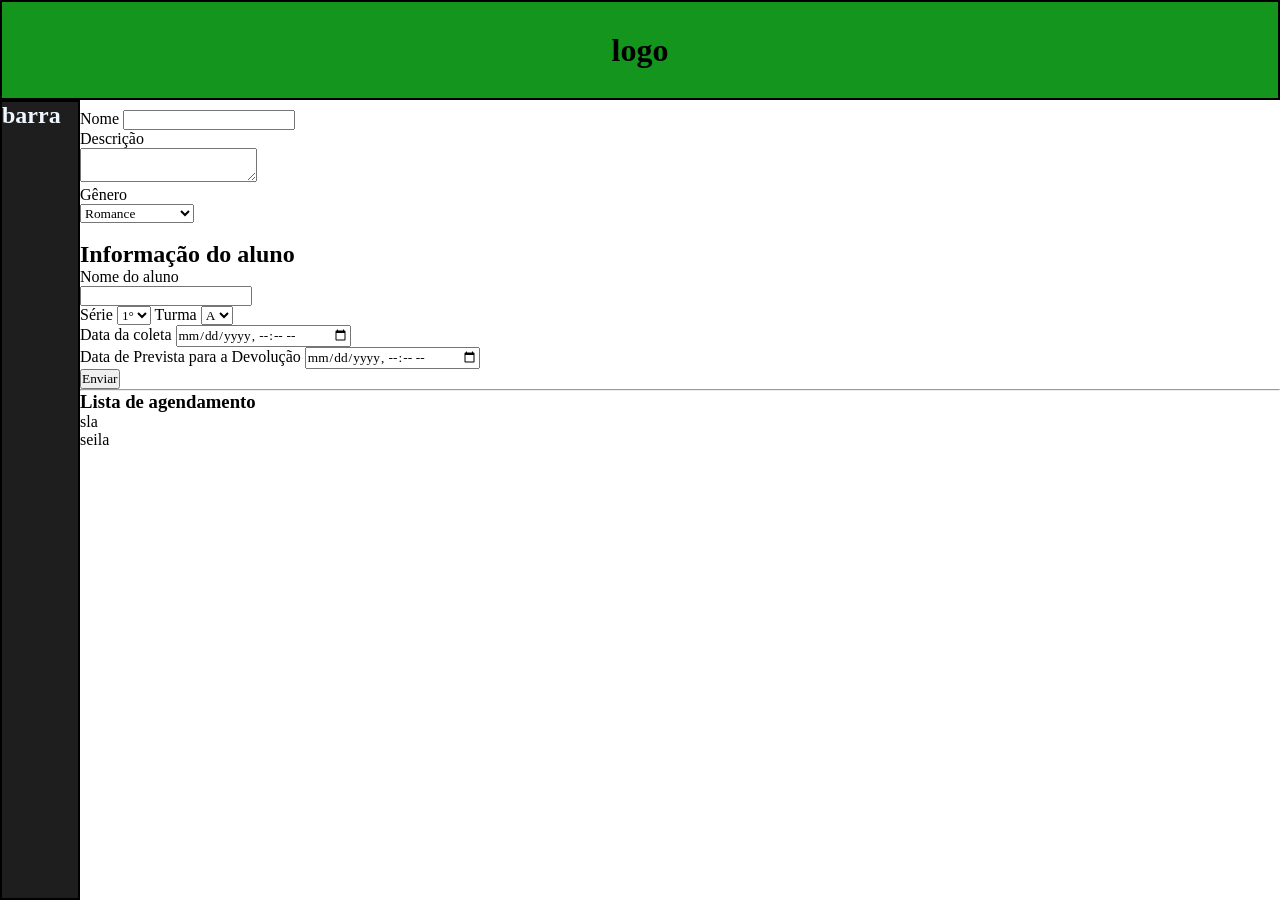
==== bibliotech/index.html @ b9934ee6 "Add files via upload" ====
<!DOCTYPE html>
<html lang="pt-br">
<head>
    <meta charset="UTF-8">
    <meta name="viewport" content="width=device-width, initial-scale=1.0">
    <link rel="stylesheet" href="./src/css/style.css">
    <title>Coisa de Biblioteca</title>
</head>
<body>
        
        <div class="barraLateral">
            <h2>barra</h2>
            <div class="lista">
                <ul>

                </ul>
            </div>
        </div>
        <div class="logo">
            <h1>logo</h1>
        </div>
        <div class="main">
        <!--Mudar o nome dessa variavel depois-->
        <div class="infos">
            <form>
            <label>Nome</label>
            <input type="text"> <br>
            <label>Descrição</label> <br>
            <textarea name="descricao"></textarea> <br>
            
            <label>Gênero</label> <br>
            <select>
                <option>Romance</option>
                <option>Fantasia</option>
                <option>Ficção Científica</option>
                <option>Suspense</option>
                <option>Terror</option>
                <option>Biografia</option>
                <option>Poesia</option>
                <option>Autoajuda</option>
            </select>
            </form>
            <br>

            <h2>Informação do aluno</h2>
            <form>
                <label>Nome do aluno</label> <br>
                <input type="text"> <br>
                <label>Série</label>
                <select>
                    <option>1°</option>
                    <option>2°</option>
                    <option>3°</option>
                </select>
                <label>Turma</label>
                <select>
                    <option>A</option>
                    <option>B</option>
                    <option>C</option>
                </select>
                <br>
                <label>Data da coleta</label>
            <input type="datetime-local"> <br>
            <label>Data de Prevista para a Devolução</label>
            <input type="datetime-local"> <br>
            <button>Enviar</button>
            </form>
            <hr>
        </div>
        <div class="listaAgendamento">
            <h3>Lista de agendamento</h3>
            <ul> 
                <li>sla</li>
                <li>seila</li>
            </ul>
        </div>
        </div>
    <script src="./src/js/script.js"></script>
</body>
</html>
---- bibliotech/src/css/style.css ----
* {
    font-family: Verdana;
    margin: 0;
    padding: 0;
    box-sizing: border-box;
}

.main {
    margin-left: 80px;
}
.logo {
    margin-block-end: 10px;
    padding: 20px;
    border: 2px black solid;
    background-color: rgb(19, 149, 30);
    display: flex;
    justify-content: center;
    align-items: center;
    height: 100px;
    width: 100%;
}

.barraLateral {
    border: 2px black solid;
    position: fixed;
    left: 0;
    top: 100px;
    width: 80px;
    height: calc(100vh - 100px);
    background-color: #1e1e1e;
    color: aliceblue;
}
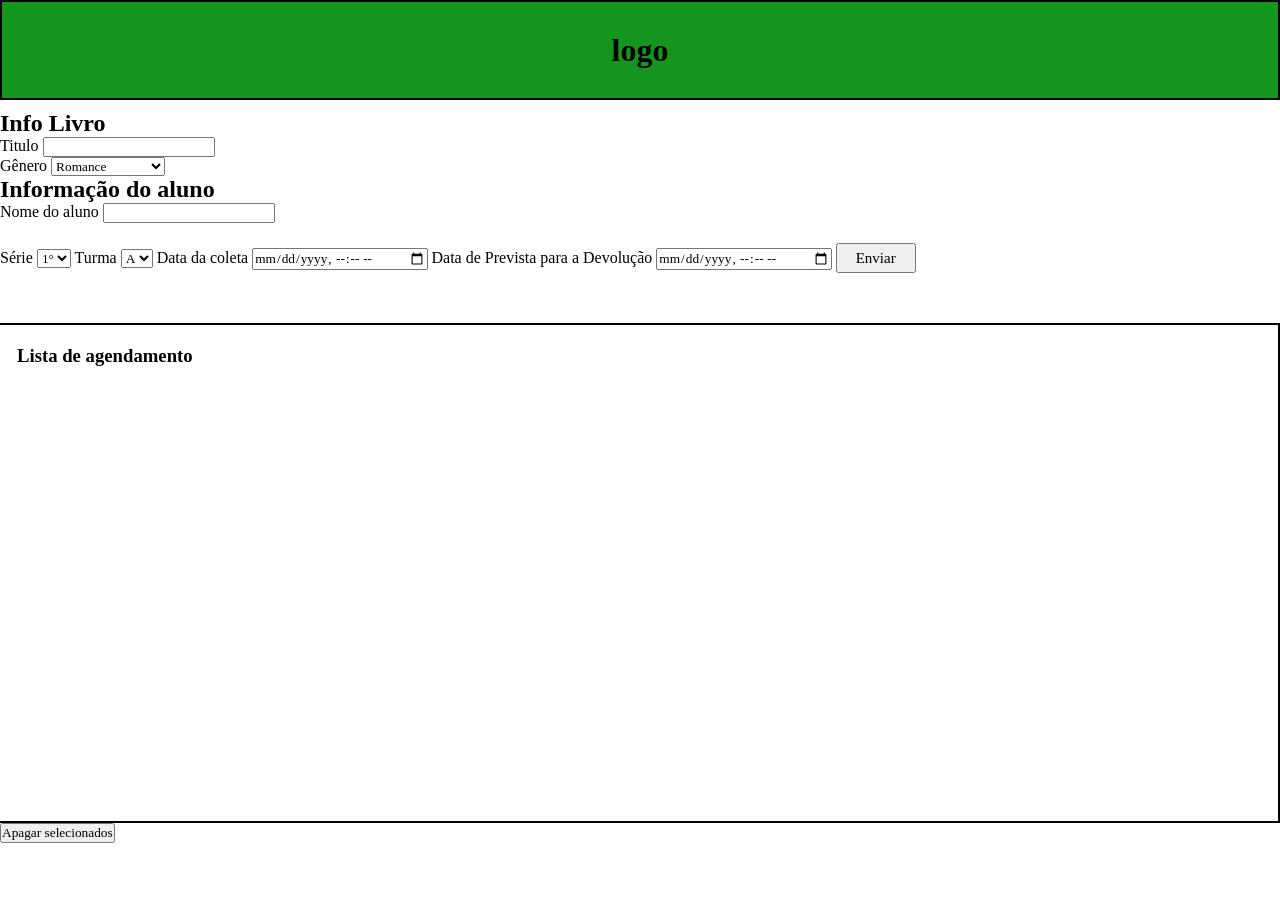
==== commit 83bc3c6a: "progresso" ====
--- a/bibliotech/index.html
+++ b/bibliotech/index.html
@@ -1,80 +1,78 @@
 <!DOCTYPE html>
 <html lang="pt-br">
+
 <head>
     <meta charset="UTF-8">
     <meta name="viewport" content="width=device-width, initial-scale=1.0">
     <link rel="stylesheet" href="./src/css/style.css">
-    <title>Coisa de Biblioteca</title>
+    <title>Bibliotech</title>
 </head>
+
 <body>
-        
-        <div class="barraLateral">
-            <h2>barra</h2>
-            <div class="lista">
-                <ul>
-
-                </ul>
-            </div>
-        </div>
+    <div class="container">
         <div class="logo">
             <h1>logo</h1>
         </div>
         <div class="main">
-        <!--Mudar o nome dessa variavel depois-->
-        <div class="infos">
-            <form>
-            <label>Nome</label>
-            <input type="text"> <br>
-            <label>Descrição</label> <br>
-            <textarea name="descricao"></textarea> <br>
-            
-            <label>Gênero</label> <br>
-            <select>
-                <option>Romance</option>
-                <option>Fantasia</option>
-                <option>Ficção Científica</option>
-                <option>Suspense</option>
-                <option>Terror</option>
-                <option>Biografia</option>
-                <option>Poesia</option>
-                <option>Autoajuda</option>
-            </select>
-            </form>
-            <br>
+            <!--LEMBRA SEU ANIMAL, textField so pra texto de escrever-->
+            <!--Mudar o nome dessa variavel depois-->
+            <div class="infoLivro">
+                <h2>Info Livro</h2>
+                <form>
+                    <div class="textField">
+                        <label>Titulo</label>
+                        <input type="text" id="nome" required>
+                    </div>
+                    <label>Gênero</label>
+                    <select id="genero">
+                        <option value="romance">Romance</option>
+                        <option value="fantasia">Fantasia</option>
+                        <option value="ficcaoCientifica">Ficção Científica</option>
+                        <option value="suspense">Suspense</option>
+                        <option value="terror">Terror</option>
+                        <option value="biografia">Biografia</option>
+                        <option value="poesia">Poesia</option>
+                        <option value="autoAjuda">Autoajuda</option>
+                    </select>
+                </form>
+            </div>
+            <div class="infoAluno">
+                <h2>Informação do aluno</h2>
+                    <form id="infoAluno">
+                        <div class="textField">
+                        <label>Nome do aluno</label>
+                        <input type="text" id="nomeAluno" required>
+                    </div>
+                        <label>Série</label>
+                        <select id="serie">
+                            <option value="primeiraSerie">1°</option>
+                            <option value="segundaSerie">2°</option>
+                            <option value="terceiraSerie">3°</option>
+                        </select>
+                        <label>Turma</label>
+                        <select id="turma">
+                            <option value="turmaA">A</option>
+                            <option value="turmaB">B</option>
+                            <option value="turmaC">C</option>
+                        </select>
 
-            <h2>Informação do aluno</h2>
-            <form>
-                <label>Nome do aluno</label> <br>
-                <input type="text"> <br>
-                <label>Série</label>
-                <select>
-                    <option>1°</option>
-                    <option>2°</option>
-                    <option>3°</option>
-                </select>
-                <label>Turma</label>
-                <select>
-                    <option>A</option>
-                    <option>B</option>
-                    <option>C</option>
-                </select>
-                <br>
-                <label>Data da coleta</label>
-            <input type="datetime-local"> <br>
-            <label>Data de Prevista para a Devolução</label>
-            <input type="datetime-local"> <br>
-            <button>Enviar</button>
-            </form>
-            <hr>
+                        <label>Data da coleta</label>
+                        <input type="datetime-local" id="data">
+                        <label>Data de Prevista para a Devolução</label>
+                        <input type="datetime-local" id="dataRetorno">
+                        <button type="submit" class="enviar" id="enviar">Enviar</button>
+                    </form>
+                </div>
+            </div>
+            <div class="listaAgendamento">
+                <h3 class="tituloLista">Lista de agendamento</h3>
+                <ul class="lista" id="lista">
+                </ul>
+            </div>
+            <button id="apagar">Apagar selecionados</button>
         </div>
-        <div class="listaAgendamento">
-            <h3>Lista de agendamento</h3>
-            <ul> 
-                <li>sla</li>
-                <li>seila</li>
-            </ul>
-        </div>
-        </div>
+    </div>
     <script src="./src/js/script.js"></script>
 </body>
+
 </html>
--- a/bibliotech/src/css/style.css
+++ b/bibliotech/src/css/style.css
@@ -5,9 +5,6 @@
     box-sizing: border-box;
 }
 
-.main {
-    margin-left: 80px;
-}
 .logo {
     margin-block-end: 10px;
     padding: 20px;
@@ -20,13 +17,31 @@
     width: 100%;
 }
 
-.barraLateral {
-    border: 2px black solid;
-    position: fixed;
-    left: 0;
-    top: 100px;
+.enviar {
+    margin-top: 20px;
+    height: 30px;
     width: 80px;
-    height: calc(100vh - 100px);
-    background-color: #1e1e1e;
-    color: aliceblue;
+    font-size: 15px;
+}
+
+.listaAgendamento {
+    margin-left: -5px;
+    margin-top: 50px;
+    border: 2px solid black;
+    height: 500px;
+
+}
+
+.listaAgendamento > h3 {
+    margin-top: 20px;
+    margin-left: 20px;
+}
+
+.listaAgendamento > ul {
+    margin-top: 10px;
+    margin-left: 20px;
+}
+
+[class^='itemLista'] {
+    
 }
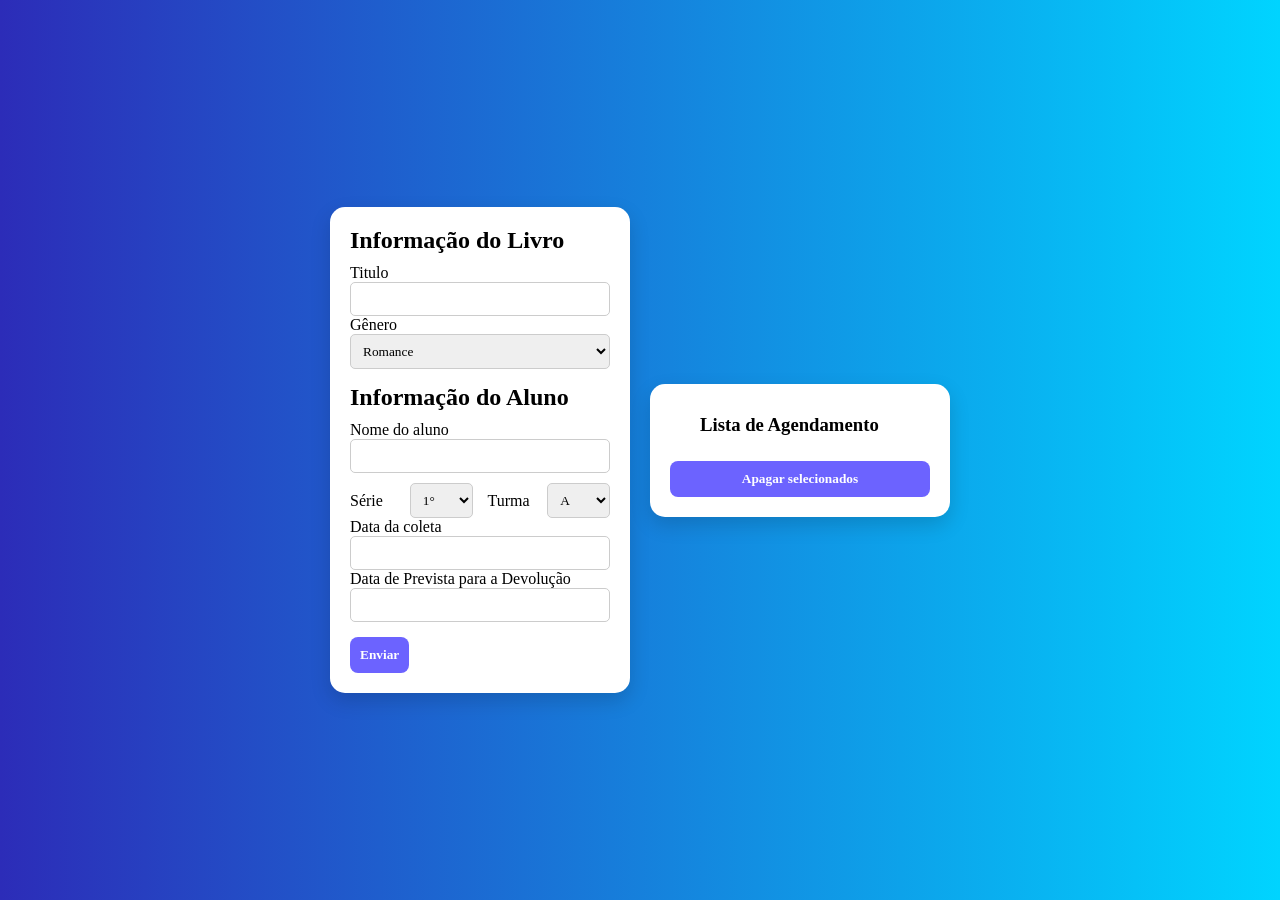
==== commit 3f1b8f65: "quase-pronto" ====
--- a/bibliotech/index.html
+++ b/bibliotech/index.html
@@ -10,19 +10,17 @@
 
 <body>
     <div class="container">
-        <div class="logo">
-            <h1>logo</h1>
-        </div>
-        <div class="main">
+            <div class="card">
             <!--LEMBRA SEU ANIMAL, textField so pra texto de escrever-->
             <!--Mudar o nome dessa variavel depois-->
             <div class="infoLivro">
-                <h2>Info Livro</h2>
-                <form>
+                <h2>Informação do Livro</h2>
+                <form id="formPrincipal">
                     <div class="textField">
                         <label>Titulo</label>
                         <input type="text" id="nome" required>
                     </div>
+                    <div class="selecaoDoGenero">
                     <label>Gênero</label>
                     <select id="genero">
                         <option value="romance">Romance</option>
@@ -34,43 +32,53 @@
                         <option value="poesia">Poesia</option>
                         <option value="autoAjuda">Autoajuda</option>
                     </select>
-                </form>
+
+                </div>
             </div>
             <div class="infoAluno">
-                <h2>Informação do aluno</h2>
-                    <form id="infoAluno">
+                <h2>Informação do Aluno</h2>
+
                         <div class="textField">
                         <label>Nome do aluno</label>
                         <input type="text" id="nomeAluno" required>
                     </div>
+                    <div class="selecaoDaTurma">
+                        <div class="linha">
                         <label>Série</label>
                         <select id="serie">
                             <option value="primeiraSerie">1°</option>
                             <option value="segundaSerie">2°</option>
                             <option value="terceiraSerie">3°</option>
                         </select>
+                    
                         <label>Turma</label>
                         <select id="turma">
                             <option value="turmaA">A</option>
                             <option value="turmaB">B</option>
                             <option value="turmaC">C</option>
                         </select>
-
+                        </div>
+                        <div class="datas">
                         <label>Data da coleta</label>
-                        <input type="datetime-local" id="data">
+                        <input type="datetime" id="data">
                         <label>Data de Prevista para a Devolução</label>
-                        <input type="datetime-local" id="dataRetorno">
+                        <input type="datetime" id="dataRetorno">
                         <button type="submit" class="enviar" id="enviar">Enviar</button>
                     </form>
+                    </div>
                 </div>
             </div>
+            </div>
+            <div class="card">
             <div class="listaAgendamento">
-                <h3 class="tituloLista">Lista de agendamento</h3>
+                <h3 class="tituloLista">Lista de Agendamento</h3>
                 <ul class="lista" id="lista">
                 </ul>
             </div>
             <button id="apagar">Apagar selecionados</button>
         </div>
+        </div>
+    </div>
     </div>
     <script src="./src/js/script.js"></script>
 </body>
--- a/bibliotech/src/css/style.css
+++ b/bibliotech/src/css/style.css
@@ -5,43 +5,104 @@
     box-sizing: border-box;
 }
 
-.logo {
-    margin-block-end: 10px;
-    padding: 20px;
-    border: 2px black solid;
-    background-color: rgb(19, 149, 30);
+.container {
+    background: #020024;
+    background: linear-gradient(90deg,rgba(2, 0, 36, 1) 0%, rgba(44, 44, 184, 1) 0%, rgba(0, 212, 255, 1) 100%);
     display: flex;
     justify-content: center;
     align-items: center;
-    height: 100px;
-    width: 100%;
-}
-
+    gap: 20px;
+    height: 100vh;
+    }
 .enviar {
-    margin-top: 20px;
-    height: 30px;
-    width: 80px;
-    font-size: 15px;
+    margin-top: 15px;
+    padding: 10px;
+    border: none;
+    border-radius: 8px;
+    background: #6c63ff;
+    color: white;
+    cursor: pointer;
+    font-weight: bold;
 }
 
 .listaAgendamento {
-    margin-left: -5px;
-    margin-top: 50px;
-    border: 2px solid black;
-    height: 500px;
-
+    display: flex;
+    flex-direction: column;
+    justify-content: space-between;
+    height: 100%;
+    padding: 10px;
 }
+    
 
 .listaAgendamento > h3 {
-    margin-top: 20px;
     margin-left: 20px;
 }
 
 .listaAgendamento > ul {
-    margin-top: 10px;
-    margin-left: 20px;
+    display: flex;
+    flex-direction: column;
+    gap: 10px;
 }
 
+.card {
+    width: 300px;
+    display: flex;
+    flex-direction: column;
+    padding: 20px;
+    border-radius: 15px;
+    box-shadow: 0 8px 20px rgba(0,0,0,0.15);
+    background-color: white;
+}
+
+.infoLivro {
+    display: flex;
+    flex-direction: column;
+    gap: 10px;
+}
+
+.infoAluno {
+    display: flex;
+    flex-direction: column;
+    gap: 10px;
+    margin-top: 15px;
+}
+
+input {
+    padding: 8px;
+    border-radius: 5px;
+    border: 1px solid #ccc;
+    width: 100%;
+}
+
+select {
+    padding: 8px;
+    border-radius: 5px;
+    border: 1px solid #ccc;
+    width: 100%;
+}
+
+#apagar {
+    margin-top: 15px;
+    padding: 10px;
+    border: none;
+    border-radius: 8px;
+    background: #6c63ff;
+    color: white;
+    cursor: pointer;
+    font-weight: bold;
+}
+
+.linha {
+    display: flex;
+    gap: 15px;
+    align-items: center;
+    justify-content: center;
+}
+
+.linha > * {
+    flex: 1;
+}
+    
 [class^='itemLista'] {
     
 }
